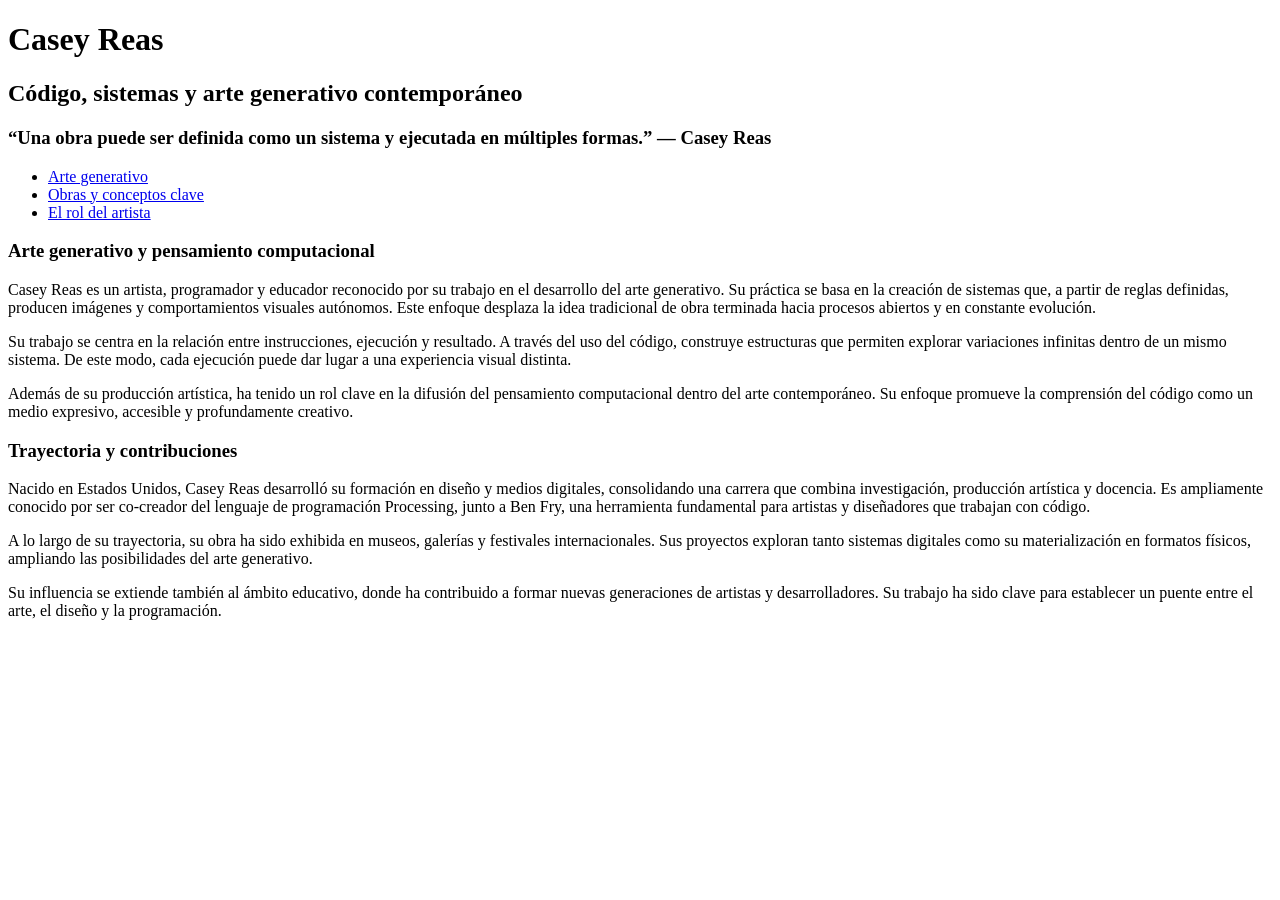
==== index.html @ fe5497c7 "13-5" ====
<!DOCTYPE html>
<html lang="es">
<head>
<meta charset="utf-8">
<title>Casey Reas</title>
<link href="estilos.css" rel="stylesheet">
</head>
<body>
    <header>
        <h1>Casey Reas</h1>
        <h2>Código, sistemas y arte generativo contemporáneo</h2>
        <h3>“Una obra puede ser definida como un sistema y ejecutada en múltiples formas.” — Casey Reas</h3>
        <nav>
            <ul>
                <li><a href="index.html">Arte generativo</a></li>
                <li><a href="enfoque.html">Obras y conceptos clave</a></li>
                <li><a href="rol.html">El rol del artista</a></li>
            </ul>
        </nav>
    </header>
    <main>
        <section>
            <h3>Arte generativo y pensamiento computacional</h3>
            <p>Casey Reas es un artista, programador y educador reconocido por su trabajo en el desarrollo del arte generativo. Su práctica se basa en la creación de sistemas que, a partir de reglas definidas, producen imágenes y comportamientos visuales autónomos. Este enfoque desplaza la idea tradicional de obra terminada hacia procesos abiertos y en constante evolución.</p>
            <p>Su trabajo se centra en la relación entre instrucciones, ejecución y resultado. A través del uso del código, construye estructuras que permiten explorar variaciones infinitas dentro de un mismo sistema. De este modo, cada ejecución puede dar lugar a una experiencia visual distinta.</p>
            <p>Además de su producción artística, ha tenido un rol clave en la difusión del pensamiento computacional dentro del arte contemporáneo. Su enfoque promueve la comprensión del código como un medio expresivo, accesible y profundamente creativo.</p>
        </section>
         <section>
            <h3>Trayectoria y contribuciones</h3>
            <p>Nacido en Estados Unidos, Casey Reas desarrolló su formación en diseño y medios digitales, consolidando una carrera que combina investigación, producción artística y docencia. Es ampliamente conocido por ser co-creador del lenguaje de programación Processing, junto a Ben Fry, una herramienta fundamental para artistas y diseñadores que trabajan con código.</p>
            <p>A lo largo de su trayectoria, su obra ha sido exhibida en museos, galerías y festivales internacionales. Sus proyectos exploran tanto sistemas digitales como su materialización en formatos físicos, ampliando las posibilidades del arte generativo.</p>
            <p>Su influencia se extiende también al ámbito educativo, donde ha contribuido a formar nuevas generaciones de artistas y desarrolladores. Su trabajo ha sido clave para establecer un puente entre el arte, el diseño y la programación.</p>
        </section>
    </main>

</body>

</html>
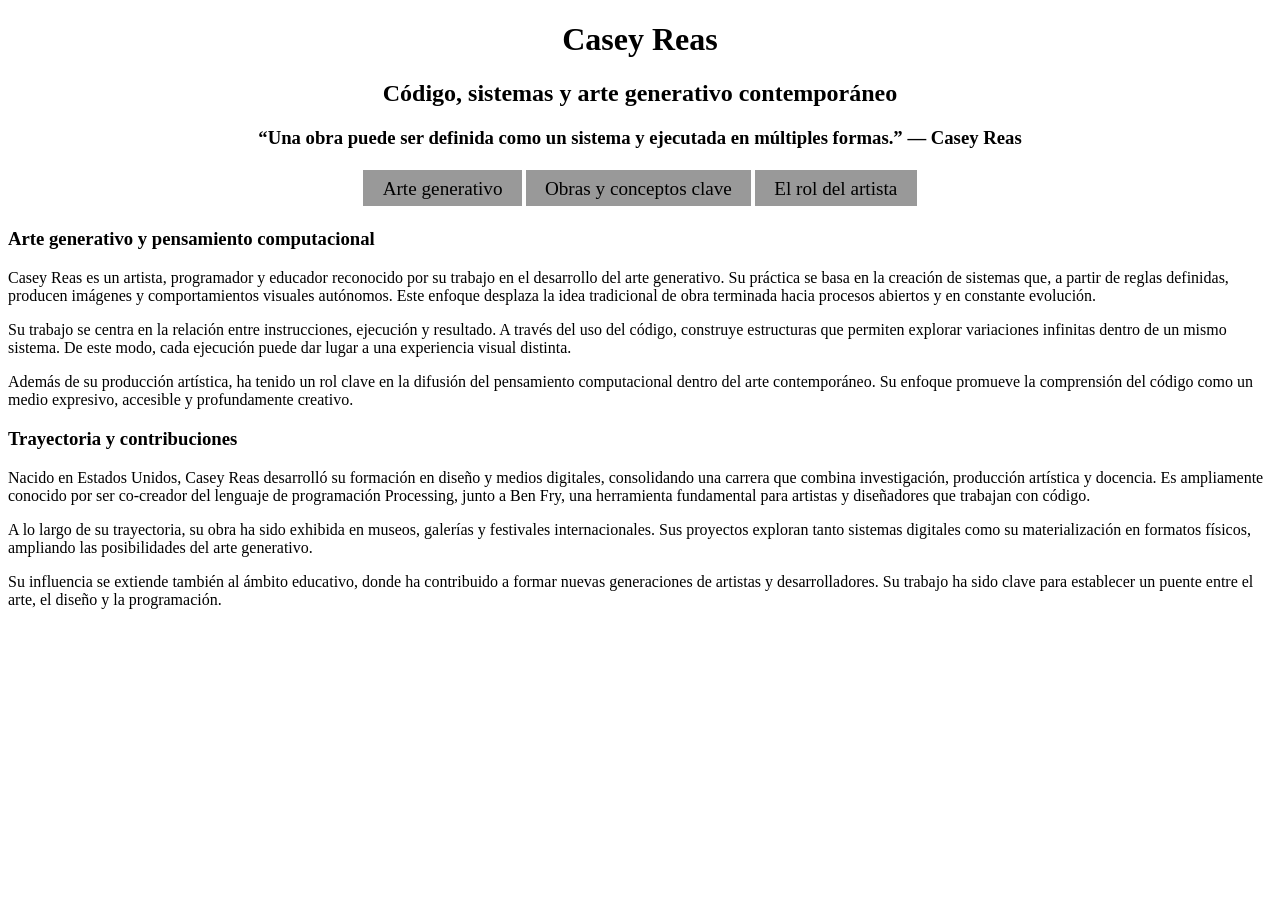
==== commit 64cd2584: "16-5" ====
--- a/index.html
+++ b/index.html
@@ -3,7 +3,7 @@
 <head>
 <meta charset="utf-8">
 <title>Casey Reas</title>
-<link href="estilos.css" rel="stylesheet">
+<link href="css/estilos.css" rel="stylesheet">
 </head>
 <body>
     <header>
--- a/css/estilos.css
+++ b/css/estilos.css
@@ -0,0 +1,54 @@
+*{
+    box-sizing: border-box;
+}
+
+html {
+	margin: 0;
+	padding: 0;
+    box-sizing: border-box;
+} /* lo recomenda la IA*/
+
+header {
+  display: block;
+  text-align: center;
+}
+/* 
+nav ul {
+  display: inline-block;
+  list-style: none;
+  padding: 0;
+  margin: 0;
+}*/
+
+nav ul{
+    padding: 0;
+    margin: 0;
+    list-style: none;
+}
+nav li{
+    display: inline-block;
+}
+nav a {
+	font-size: 1.2em;
+	line-height: 2.2em;
+	padding: 0.4em 1em;
+	text-align: center;
+	text-decoration: none;
+}
+
+nav a:link {
+	background-color: #999;
+	color: #000;
+}/*CAMBIA LOS COLORES DESPUES*/
+nav a:visited {
+	background-color: #999;
+	color: #000;
+}/*CAMBIA LOS COLORES DESPUES*/
+nav a:hover {
+	background-color: #000;
+	color: #FFF;
+}
+nav a:active {
+	background-color: #F00;
+	color: #FFF;
+}/*CAMBIA LOS COLORES DESPUES*/
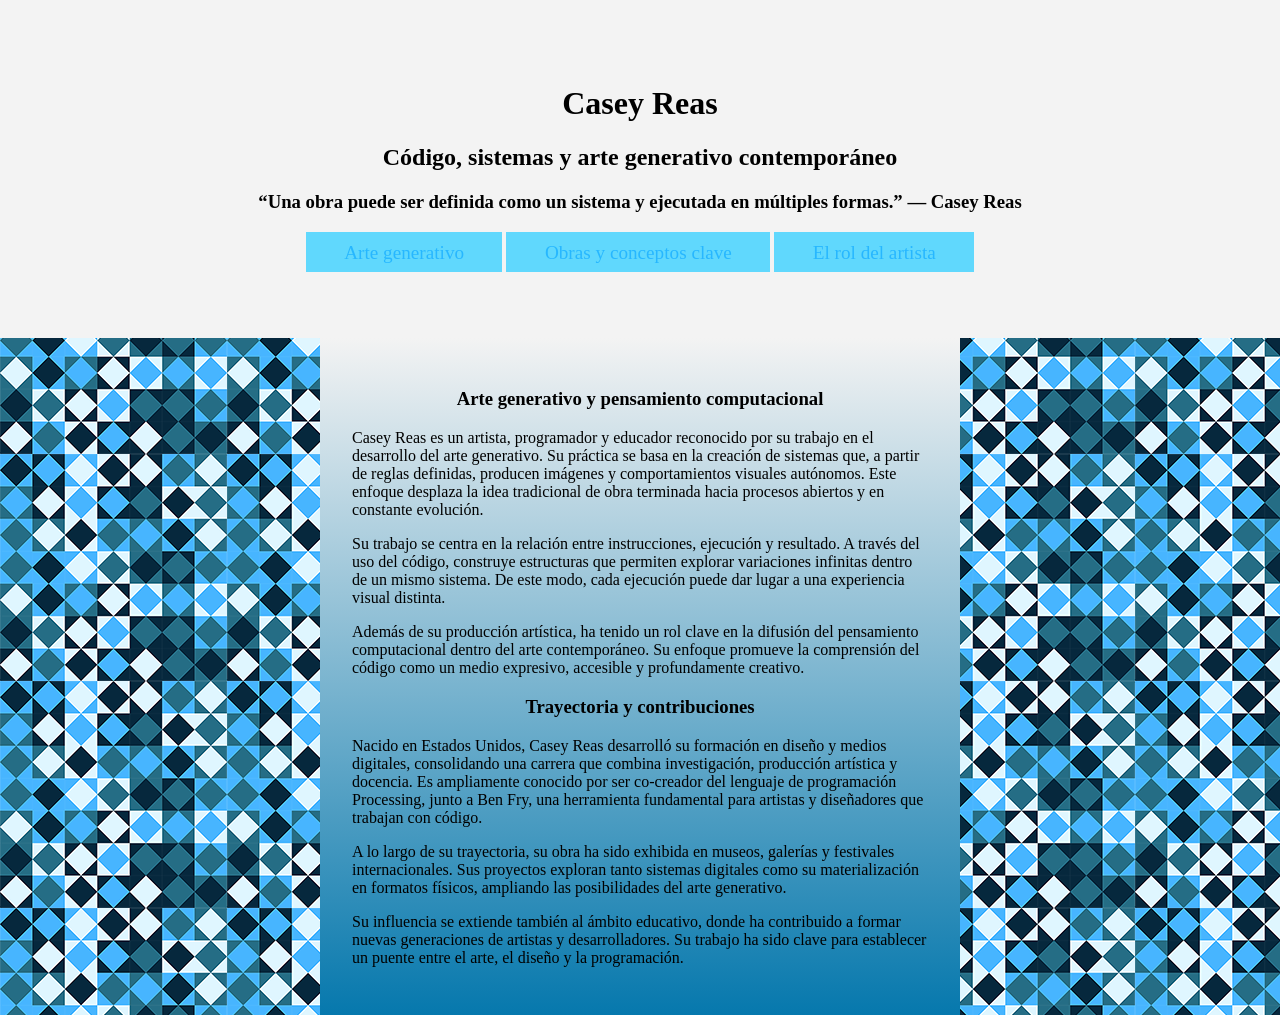
==== commit 129de644: "css" ====
--- a/index.html
+++ b/index.html
@@ -18,7 +18,7 @@
             </ul>
         </nav>
     </header>
-    <main>
+    <main id="contenido">
         <section>
             <h3>Arte generativo y pensamiento computacional</h3>
             <p>Casey Reas es un artista, programador y educador reconocido por su trabajo en el desarrollo del arte generativo. Su práctica se basa en la creación de sistemas que, a partir de reglas definidas, producen imágenes y comportamientos visuales autónomos. Este enfoque desplaza la idea tradicional de obra terminada hacia procesos abiertos y en constante evolución.</p>
--- a/css/estilos.css
+++ b/css/estilos.css
@@ -11,6 +11,10 @@
 header {
   display: block;
   text-align: center;
+  background-color:  rgb(243, 243, 243);
+  width: 100%;
+  padding: 4em 0;
+  margin-bottom: 0; 
 }
 /* 
 nav ul {
@@ -19,6 +23,13 @@
   padding: 0;
   margin: 0;
 }*/
+
+body {
+    background-image: url('../img/fondo.png');
+    background-repeat: repeat;
+    margin: 0;
+    padding: 0;
+}
 
 nav ul{
     padding: 0;
@@ -31,24 +42,38 @@
 nav a {
 	font-size: 1.2em;
 	line-height: 2.2em;
-	padding: 0.4em 1em;
+	padding: 0.5em 2em;
 	text-align: center;
 	text-decoration: none;
 }
 
 nav a:link {
-	background-color: #999;
-	color: #000;
-}/*CAMBIA LOS COLORES DESPUES*/
+	background-color: #60d8fd;
+	color: #27b7ff;
+}
 nav a:visited {
-	background-color: #999;
-	color: #000;
-}/*CAMBIA LOS COLORES DESPUES*/
+	background-color:  #7abeeb;
+	color: #484f55;
+}
 nav a:hover {
-	background-color: #000;
+	background-color: #090e20;
 	color: #FFF;
 }
 nav a:active {
-	background-color: #F00;
-	color: #FFF;
-}/*CAMBIA LOS COLORES DESPUES*/+	background-color: rgb(164, 190, 193);
+	color: #1b1651;
+}
+
+
+
+#contenido{
+    background-image: linear-gradient(to top, rgb(6, 120, 173), rgb(243, 243, 243));
+	width:50%;
+	padding: 2em;
+    margin: 0 auto;
+    border-top: 0;
+}
+
+#contenido h3{
+    text-align: center;
+}
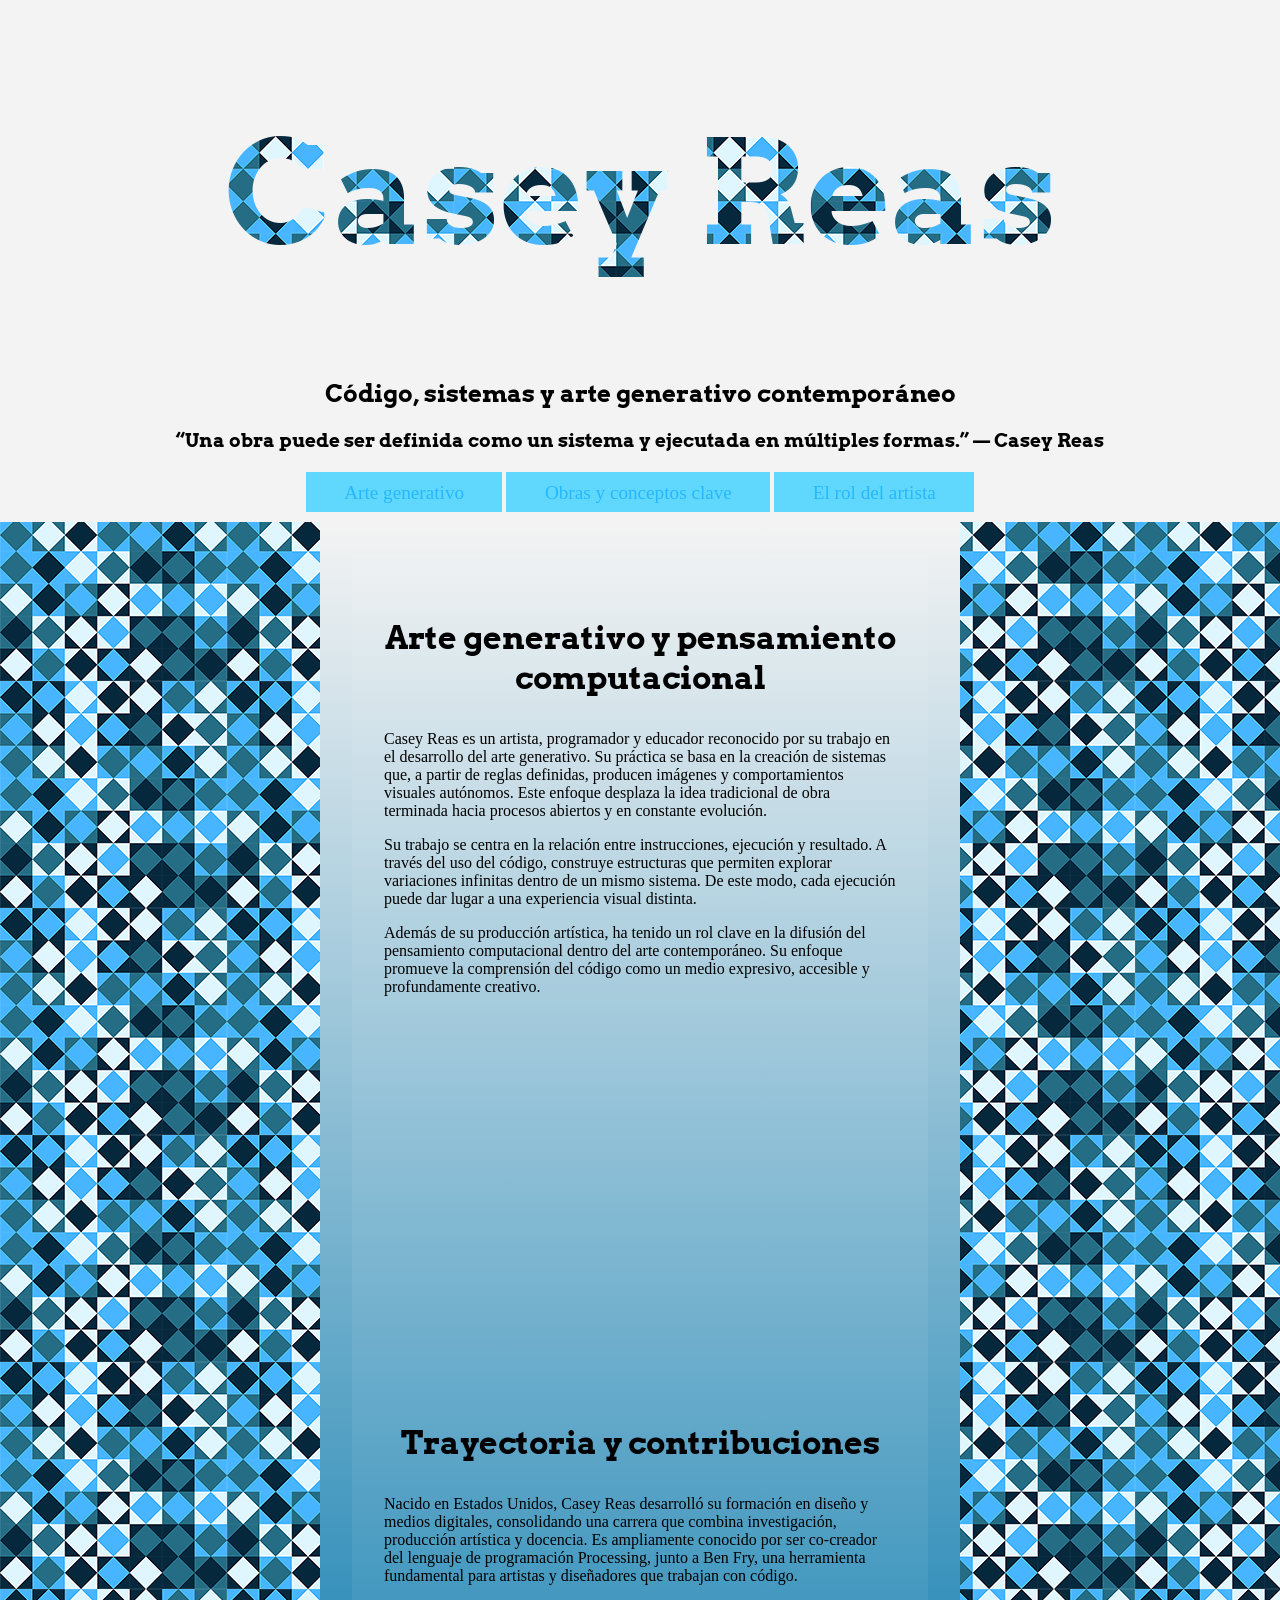
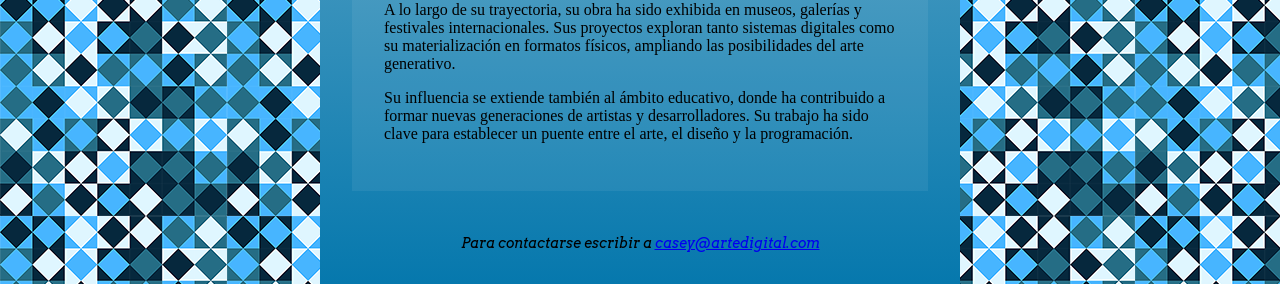
==== commit 7865f250: "css" ====
--- a/index.html
+++ b/index.html
@@ -3,18 +3,21 @@
 <head>
 <meta charset="utf-8">
 <title>Casey Reas</title>
+<link rel="preconnect" href="https://fonts.googleapis.com">
+<link rel="preconnect" href="https://fonts.gstatic.com" crossorigin>
+<link href="https://fonts.googleapis.com/css2?family=Arvo:ital,wght@0,400;0,700;1,400;1,700&family=EB+Garamond:ital,wght@0,400..800;1,400..800&display=swap" rel="stylesheet">
 <link href="css/estilos.css" rel="stylesheet">
 </head>
 <body>
     <header>
         <h1>Casey Reas</h1>
-        <h2>Código, sistemas y arte generativo contemporáneo</h2>
-        <h3>“Una obra puede ser definida como un sistema y ejecutada en múltiples formas.” — Casey Reas</h3>
+        <h2 class="subtitulos">Código, sistemas y arte generativo contemporáneo</h2>
+        <h3 class="subtitulos">“Una obra puede ser definida como un sistema y ejecutada en múltiples formas.” — Casey Reas</h3>
         <nav>
             <ul>
-                <li><a href="index.html">Arte generativo</a></li>
-                <li><a href="enfoque.html">Obras y conceptos clave</a></li>
-                <li><a href="rol.html">El rol del artista</a></li>
+                <li><a href="index.html" target="_blank">Arte generativo</a></li>
+                <li><a href="enfoque.html" target="_blank" >Obras y conceptos clave</a></li>
+                <li><a href="rol.html" target="_blank">El rol del artista</a></li>
             </ul>
         </nav>
     </header>
@@ -24,13 +27,18 @@
             <p>Casey Reas es un artista, programador y educador reconocido por su trabajo en el desarrollo del arte generativo. Su práctica se basa en la creación de sistemas que, a partir de reglas definidas, producen imágenes y comportamientos visuales autónomos. Este enfoque desplaza la idea tradicional de obra terminada hacia procesos abiertos y en constante evolución.</p>
             <p>Su trabajo se centra en la relación entre instrucciones, ejecución y resultado. A través del uso del código, construye estructuras que permiten explorar variaciones infinitas dentro de un mismo sistema. De este modo, cada ejecución puede dar lugar a una experiencia visual distinta.</p>
             <p>Además de su producción artística, ha tenido un rol clave en la difusión del pensamiento computacional dentro del arte contemporáneo. Su enfoque promueve la comprensión del código como un medio expresivo, accesible y profundamente creativo.</p>
-        </section>
+
+                <iframe width="560" height="315" src="https://www.youtube.com/embed/_8DMEHxOLQE?si=YuRx24b_MjrmPUpN" title="YouTube video player" frameborder="0" allow="accelerometer; autoplay; clipboard-write; encrypted-media; gyroscope; picture-in-picture; web-share" referrerpolicy="strict-origin-when-cross-origin" allowfullscreen></iframe>
+        </section>  
          <section>
             <h3>Trayectoria y contribuciones</h3>
             <p>Nacido en Estados Unidos, Casey Reas desarrolló su formación en diseño y medios digitales, consolidando una carrera que combina investigación, producción artística y docencia. Es ampliamente conocido por ser co-creador del lenguaje de programación Processing, junto a Ben Fry, una herramienta fundamental para artistas y diseñadores que trabajan con código.</p>
             <p>A lo largo de su trayectoria, su obra ha sido exhibida en museos, galerías y festivales internacionales. Sus proyectos exploran tanto sistemas digitales como su materialización en formatos físicos, ampliando las posibilidades del arte generativo.</p>
             <p>Su influencia se extiende también al ámbito educativo, donde ha contribuido a formar nuevas generaciones de artistas y desarrolladores. Su trabajo ha sido clave para establecer un puente entre el arte, el diseño y la programación.</p>
         </section>
+        <footer>
+			<address> Para contactarse escribir a <a href="casey@artedigital.com ">casey@artedigital.com </a></address>
+		</footer>
     </main>
 
 </body>
--- a/css/estilos.css
+++ b/css/estilos.css
@@ -11,12 +11,21 @@
 header {
   display: block;
   text-align: center;
-  background-color:  rgb(243, 243, 243);
+  background-color: rgb(243, 243, 243);
   width: 100%;
-  padding: 4em 0;
+  padding: 0.5em 0;
   margin-bottom: 0; 
 }
 /* 
+header h1 {
+  display: block;
+  text-align: center;
+  background-color: rgba(0, 0, 0, 0.7);
+  width: 100%;
+  padding: 1em 0;
+  margin-bottom: 0; 
+}
+
 nav ul {
   display: inline-block;
   list-style: none;
@@ -64,7 +73,18 @@
 	color: #1b1651;
 }
 
+h1{
+ font-family: "Arvo", serif;
+ font-size: 9em;
+ background-image: url('../img/fondo.png');
+    -webkit-background-clip: text;
+    -webkit-text-fill-color: transparent;
+} /* recomendo IA*/
 
+.subtitulos{
+font-family: "Arvo", serif;
+text-align: center;
+}
 
 #contenido{
     background-image: linear-gradient(to top, rgb(6, 120, 173), rgb(243, 243, 243));
@@ -76,4 +96,23 @@
 
 #contenido h3{
     text-align: center;
+    font-family: "Arvo", serif;
+    font-size: 2em;
+}
+
+footer{
+    font-family: "Arvo", serif;
+    text-align: center;
+    font-size: 0.9em;
+    margin-top: 3em;
+}
+
+section{
+    background-color: rgba(255, 255, 255, 0.063);
+    padding: 2em;
+}
+
+iframe{
+    display: block;
+    margin: auto;
 }
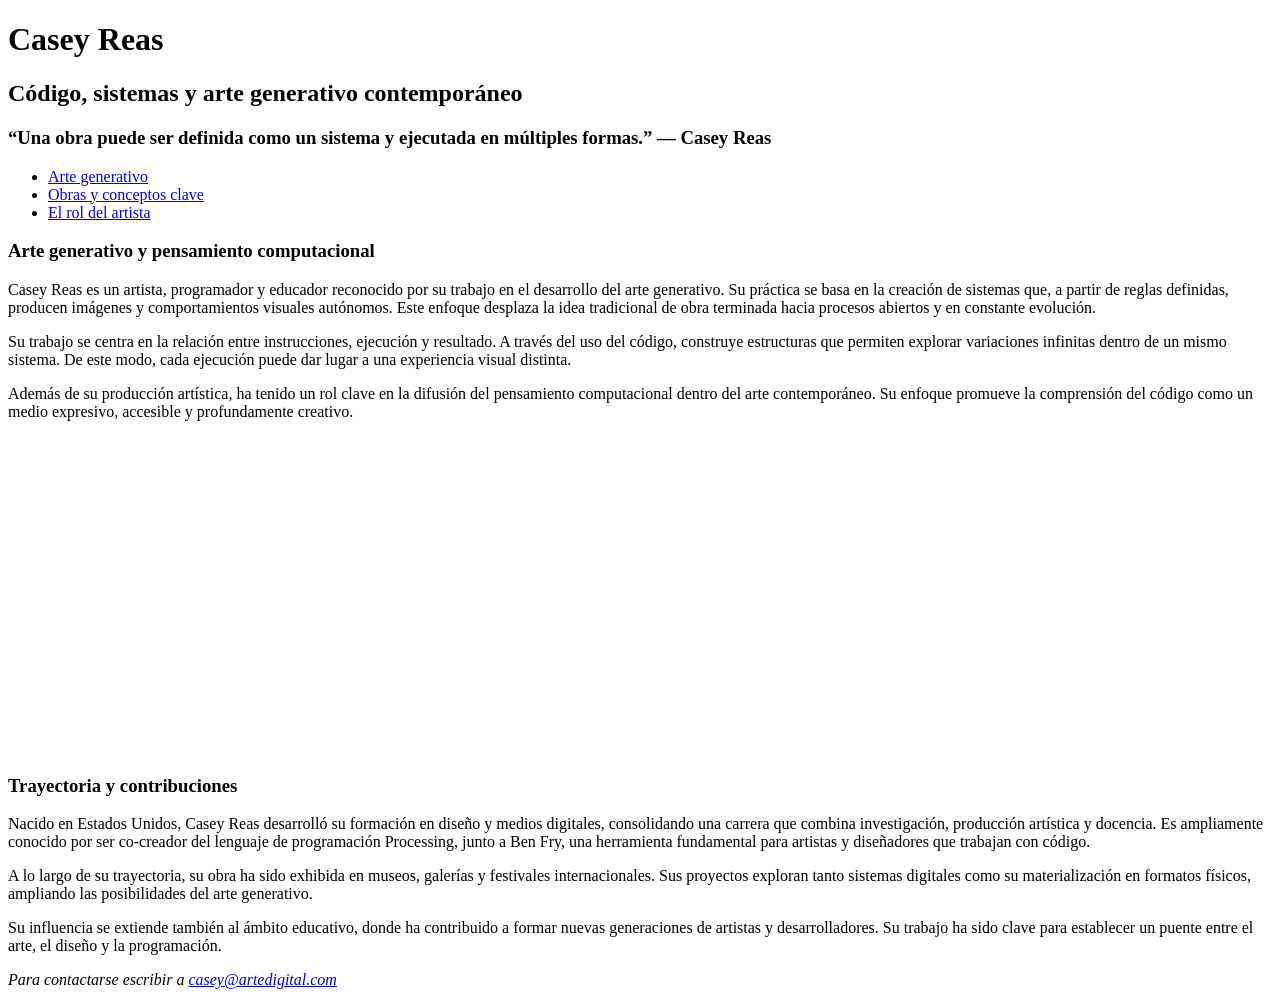
==== commit 57c3adbb: "Update index.html" ====
--- a/index.html
+++ b/index.html
@@ -6,7 +6,7 @@
 <link rel="preconnect" href="https://fonts.googleapis.com">
 <link rel="preconnect" href="https://fonts.gstatic.com" crossorigin>
 <link href="https://fonts.googleapis.com/css2?family=Arvo:ital,wght@0,400;0,700;1,400;1,700&family=EB+Garamond:ital,wght@0,400..800;1,400..800&display=swap" rel="stylesheet">
-<link href="css/estilos.css" rel="stylesheet">
+<link href="estilos.css" rel="stylesheet">
 </head>
 <body>
     <header>
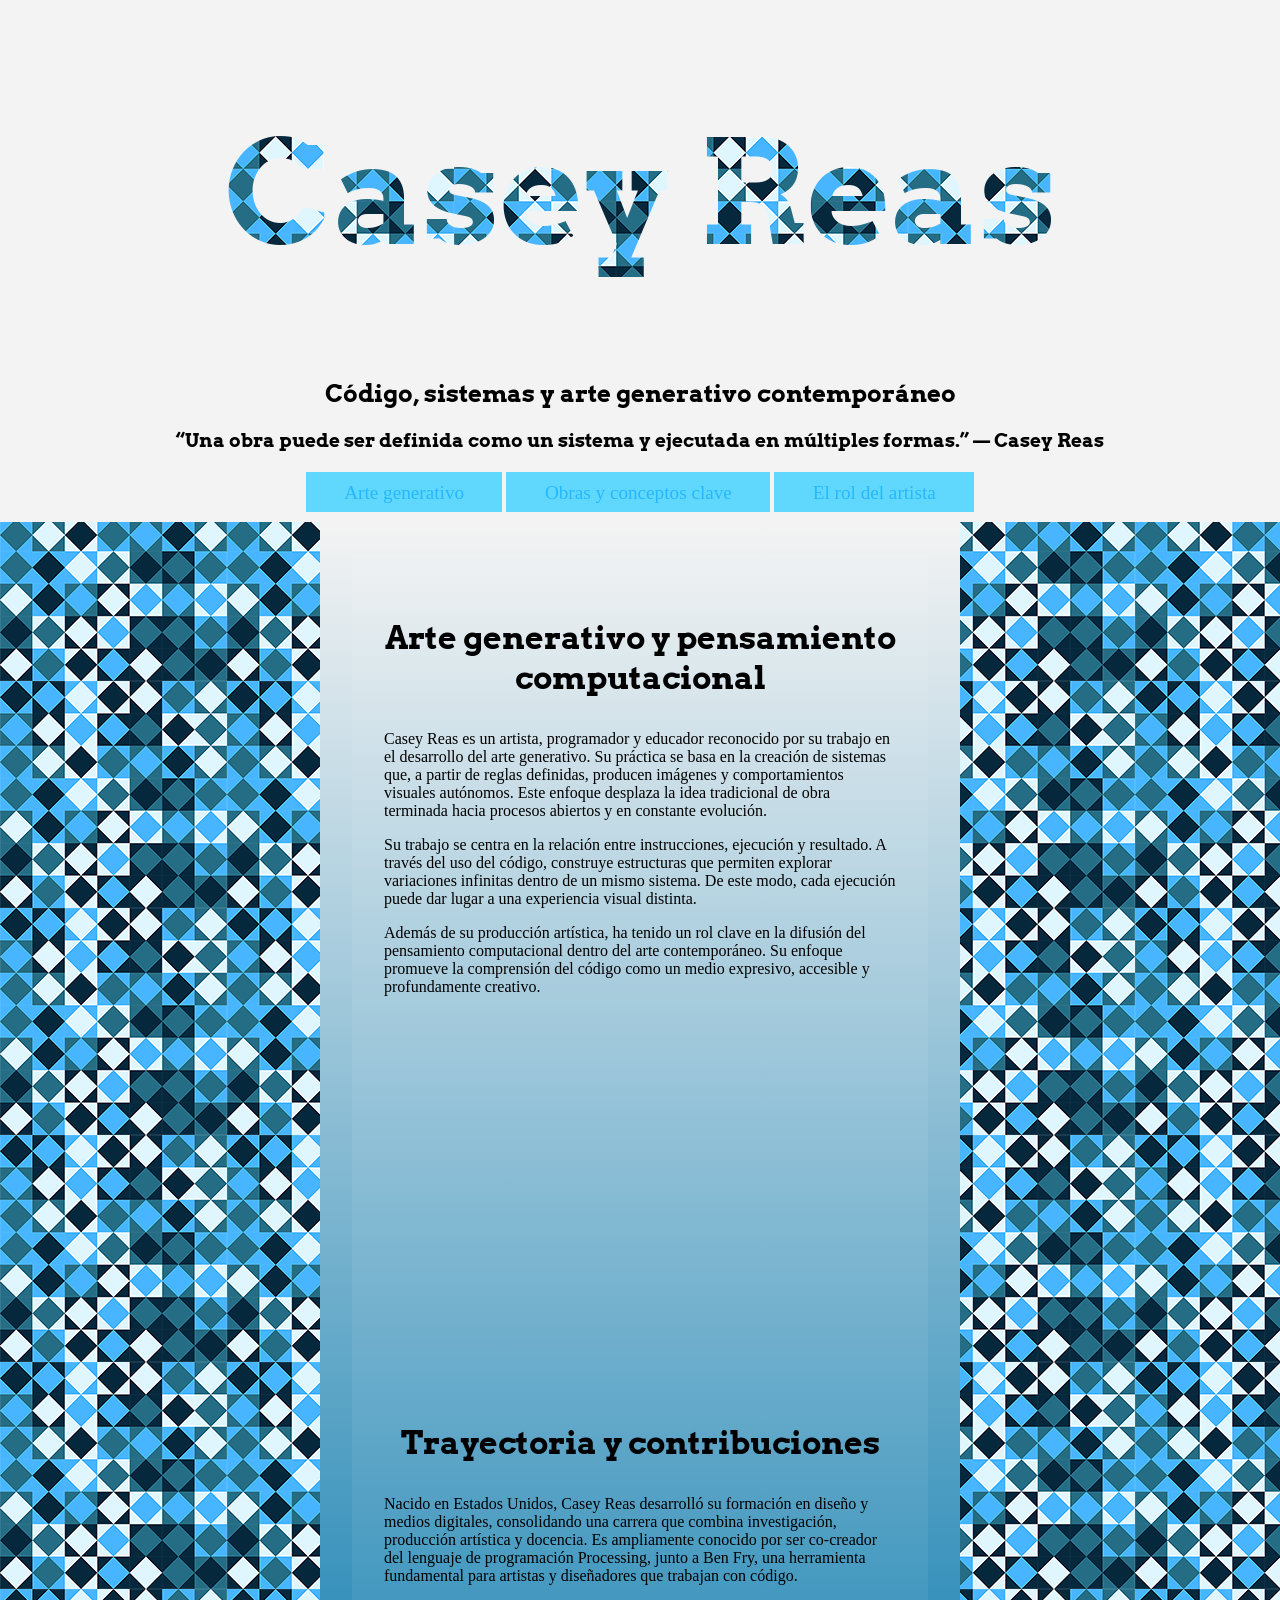
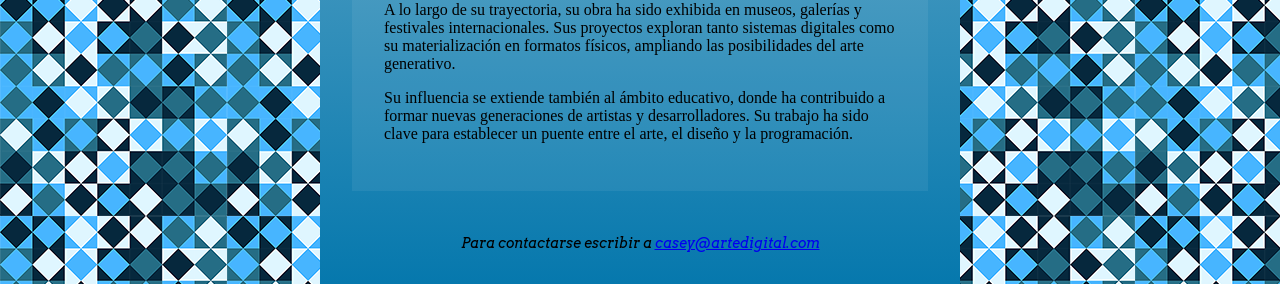
==== commit 4d64aa4d: "Update index.html" ====
--- a/index.html
+++ b/index.html
@@ -6,7 +6,7 @@
 <link rel="preconnect" href="https://fonts.googleapis.com">
 <link rel="preconnect" href="https://fonts.gstatic.com" crossorigin>
 <link href="https://fonts.googleapis.com/css2?family=Arvo:ital,wght@0,400;0,700;1,400;1,700&family=EB+Garamond:ital,wght@0,400..800;1,400..800&display=swap" rel="stylesheet">
-<link href="estilos.css" rel="stylesheet">
+<link href="css/estilos.css" rel="stylesheet">
 </head>
 <body>
     <header>
--- a/css/estilos.css
+++ b/css/estilos.css
@@ -0,0 +1,118 @@
+*{
+    box-sizing: border-box;
+}
+
+html {
+	margin: 0;
+	padding: 0;
+    box-sizing: border-box;
+} /* lo recomenda la IA*/
+
+header {
+  display: block;
+  text-align: center;
+  background-color: rgb(243, 243, 243);
+  width: 100%;
+  padding: 0.5em 0;
+  margin-bottom: 0; 
+}
+/* 
+header h1 {
+  display: block;
+  text-align: center;
+  background-color: rgba(0, 0, 0, 0.7);
+  width: 100%;
+  padding: 1em 0;
+  margin-bottom: 0; 
+}
+
+nav ul {
+  display: inline-block;
+  list-style: none;
+  padding: 0;
+  margin: 0;
+}*/
+
+body {
+    background-image: url('../img/fondo.png');
+    background-repeat: repeat;
+    margin: 0;
+    padding: 0;
+}
+
+nav ul{
+    padding: 0;
+    margin: 0;
+    list-style: none;
+}
+nav li{
+    display: inline-block;
+}
+nav a {
+	font-size: 1.2em;
+	line-height: 2.2em;
+	padding: 0.5em 2em;
+	text-align: center;
+	text-decoration: none;
+}
+
+nav a:link {
+	background-color: #60d8fd;
+	color: #27b7ff;
+}
+nav a:visited {
+	background-color:  #7abeeb;
+	color: #484f55;
+}
+nav a:hover {
+	background-color: #090e20;
+	color: #FFF;
+}
+nav a:active {
+	background-color: rgb(164, 190, 193);
+	color: #1b1651;
+}
+
+h1{
+ font-family: "Arvo", serif;
+ font-size: 9em;
+ background-image: url('../img/fondo.png');
+    -webkit-background-clip: text;
+    -webkit-text-fill-color: transparent;
+} /* recomendo IA*/
+
+.subtitulos{
+font-family: "Arvo", serif;
+text-align: center;
+}
+
+#contenido{
+    background-image: linear-gradient(to top, rgb(6, 120, 173), rgb(243, 243, 243));
+	width:50%;
+	padding: 2em;
+    margin: 0 auto;
+    border-top: 0;
+}
+
+#contenido h3{
+    text-align: center;
+    font-family: "Arvo", serif;
+    font-size: 2em;
+}
+
+footer{
+    font-family: "Arvo", serif;
+    text-align: center;
+    font-size: 0.9em;
+    margin-top: 3em;
+}
+
+section{
+    background-color: rgba(255, 255, 255, 0.063);
+    padding: 2em;
+}
+
+iframe{
+    display: block;
+    margin: auto;
+}
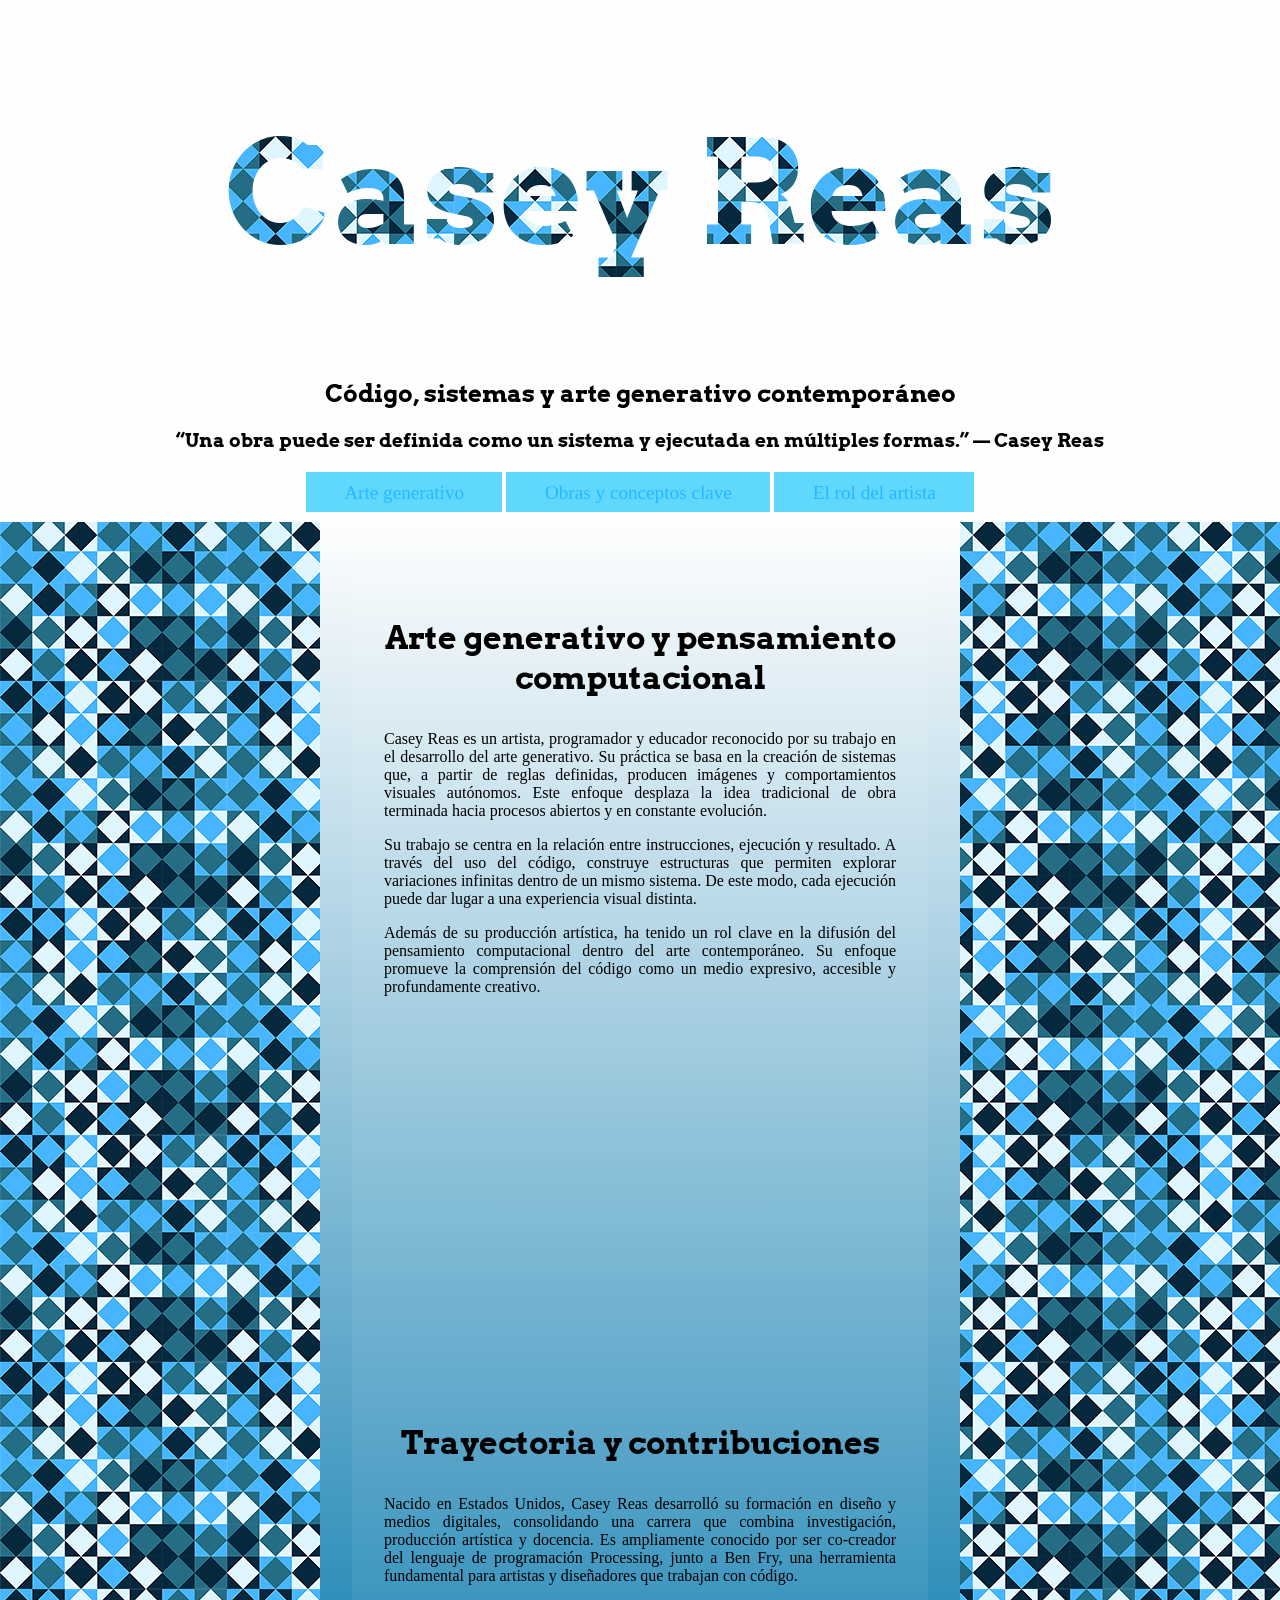
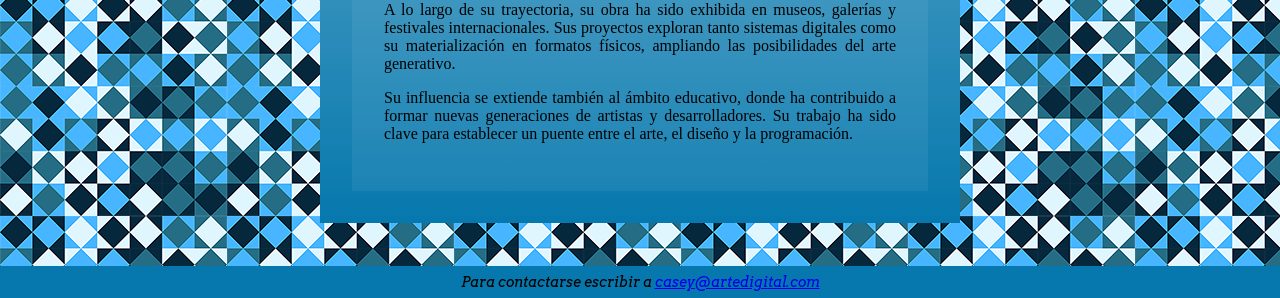
==== commit ca714189: "css" ====
--- a/index.html
+++ b/index.html
@@ -6,7 +6,7 @@
 <link rel="preconnect" href="https://fonts.googleapis.com">
 <link rel="preconnect" href="https://fonts.gstatic.com" crossorigin>
 <link href="https://fonts.googleapis.com/css2?family=Arvo:ital,wght@0,400;0,700;1,400;1,700&family=EB+Garamond:ital,wght@0,400..800;1,400..800&display=swap" rel="stylesheet">
-<link href="css/estilos.css" rel="stylesheet">
+<link rel="stylesheet" href="css/estilos.css">
 </head>
 <body>
     <header>
@@ -36,10 +36,11 @@
             <p>A lo largo de su trayectoria, su obra ha sido exhibida en museos, galerías y festivales internacionales. Sus proyectos exploran tanto sistemas digitales como su materialización en formatos físicos, ampliando las posibilidades del arte generativo.</p>
             <p>Su influencia se extiende también al ámbito educativo, donde ha contribuido a formar nuevas generaciones de artistas y desarrolladores. Su trabajo ha sido clave para establecer un puente entre el arte, el diseño y la programación.</p>
         </section>
-        <footer>
-			<address> Para contactarse escribir a <a href="casey@artedigital.com ">casey@artedigital.com </a></address>
-		</footer>
+        
     </main>
+    <footer>
+			<address> Para contactarse escribir a <a href="casey@artedigital.com">casey@artedigital.com </a></address>
+	</footer>
 
 </body>
 
--- a/css/estilos.css
+++ b/css/estilos.css
@@ -1,118 +1,140 @@
-*{
-    box-sizing: border-box;
-}
+    *{
+        box-sizing: border-box;
+    }
 
-html {
-	margin: 0;
-	padding: 0;
-    box-sizing: border-box;
-} /* lo recomenda la IA*/
+    html {
+        margin: 0;
+        padding: 0;
+    } /* lo recomenda la IA*/
 
-header {
-  display: block;
-  text-align: center;
-  background-color: rgb(243, 243, 243);
-  width: 100%;
-  padding: 0.5em 0;
-  margin-bottom: 0; 
-}
-/* 
-header h1 {
-  display: block;
-  text-align: center;
-  background-color: rgba(0, 0, 0, 0.7);
-  width: 100%;
-  padding: 1em 0;
-  margin-bottom: 0; 
-}
 
-nav ul {
-  display: inline-block;
-  list-style: none;
-  padding: 0;
-  margin: 0;
-}*/
+    header {
+        display: block;
+        text-align: center;
+        background-color:  rgb(254, 254, 254);
+        width: 100%;
+        padding: 0.5em 0;
+        margin-bottom: 0; 
+    }
 
-body {
-    background-image: url('../img/fondo.png');
-    background-repeat: repeat;
-    margin: 0;
-    padding: 0;
-}
+    body {
+        background-image: url('../img/fondo.png');
+        background-repeat: repeat;
+        margin: 0;
+        padding: 0;
 
-nav ul{
-    padding: 0;
-    margin: 0;
-    list-style: none;
-}
-nav li{
-    display: inline-block;
-}
-nav a {
-	font-size: 1.2em;
-	line-height: 2.2em;
-	padding: 0.5em 2em;
-	text-align: center;
-	text-decoration: none;
-}
+    }
 
-nav a:link {
-	background-color: #60d8fd;
-	color: #27b7ff;
-}
-nav a:visited {
-	background-color:  #7abeeb;
-	color: #484f55;
-}
-nav a:hover {
-	background-color: #090e20;
-	color: #FFF;
-}
-nav a:active {
-	background-color: rgb(164, 190, 193);
-	color: #1b1651;
-}
+    p{
+        text-align: justify;
+    }
 
-h1{
- font-family: "Arvo", serif;
- font-size: 9em;
- background-image: url('../img/fondo.png');
-    -webkit-background-clip: text;
-    -webkit-text-fill-color: transparent;
-} /* recomendo IA*/
+    nav{
+        display: flex;
+        justify-content: center;
+    }
+    nav ul{
+        padding: 0;
+        margin: 0;
+        list-style: none;
+    }
+    nav li{
+        display: inline-block;
+    }
+    nav a {
+        font-size: 1.2em;
+        line-height: 2.2em;
+        padding: 0.5em 2em;
+        text-align: center;
+        text-decoration: none;
+    }
 
-.subtitulos{
-font-family: "Arvo", serif;
-text-align: center;
-}
+    nav a:link {
+        background-color: #60d8fd;
+        color: #27b7ff;
+    }
+    nav a:visited {
+        background-color:  #7abeeb;
+        color: #484f55;
+    }
+    nav a:hover {
+        background-color: #090e20;
+        color: #FFF;
+    }
+    nav a:active {
+        background-color: rgb(164, 190, 193);
+        color: #1b1651;
+    }
 
-#contenido{
-    background-image: linear-gradient(to top, rgb(6, 120, 173), rgb(243, 243, 243));
-	width:50%;
-	padding: 2em;
-    margin: 0 auto;
-    border-top: 0;
-}
+    h1{
+        font-family: "Arvo", serif;
+        font-size: 9em;
+        background-image: url('../img/fondo.png');
+        -webkit-background-clip: text;
+        -webkit-text-fill-color: transparent;
+    } /* lo explico la IA cmo rellenar letras*/
 
-#contenido h3{
-    text-align: center;
-    font-family: "Arvo", serif;
-    font-size: 2em;
-}
+    .subtitulos{
+        font-family: "Arvo", serif;
+        text-align: center;
+    }
 
-footer{
-    font-family: "Arvo", serif;
-    text-align: center;
-    font-size: 0.9em;
-    margin-top: 3em;
-}
+    #contenido{
+        background-image: linear-gradient(to top, rgb(6, 120, 173), rgb(254, 254, 254));
+        width:50%;
+        padding: 2em;
+        margin: 0 auto;
+        border-top: 0;
+    }
 
-section{
-    background-color: rgba(255, 255, 255, 0.063);
-    padding: 2em;
-}
+    #contenido h3{
+        text-align: center;
+        font-family: "Arvo", serif;
+        font-size: 2em;
+    }
 
-iframe{
-    display: block;
-    margin: auto;
-}+    footer{
+        font-family: "Arvo", serif;
+        text-align: center;
+        font-size: 0.9em;
+        margin-top: 3em;
+        background-color:  rgba(255, 255, 255, 0.063);
+        padding: 2em;
+        background-color: rgb(6, 120, 173);
+        width: 100%;
+        padding: 0.5em 0;
+        margin-bottom: 0; 
+    }
+
+    section{
+        background-color: rgba(255, 255, 255, 0.063);
+        padding: 2em;
+    }
+
+    iframe{
+        display: block;
+        margin:auto;
+        padding: 1em;
+    
+    }
+    #obras ul{
+        padding: 0;
+        margin: 0;
+        list-style: none;
+        padding-bottom: 1.5em;
+        font-weight: bold;
+        text-align: center;
+    }
+    img{
+        display: block;
+        margin: auto;
+        width: 50%;
+        border: 1px solid rgb(4, 12, 33);
+    }
+    .piefoto strong{
+        color: rgb(4, 12, 33);
+    }
+    .piefoto{
+        text-align: center;
+    }
+   
